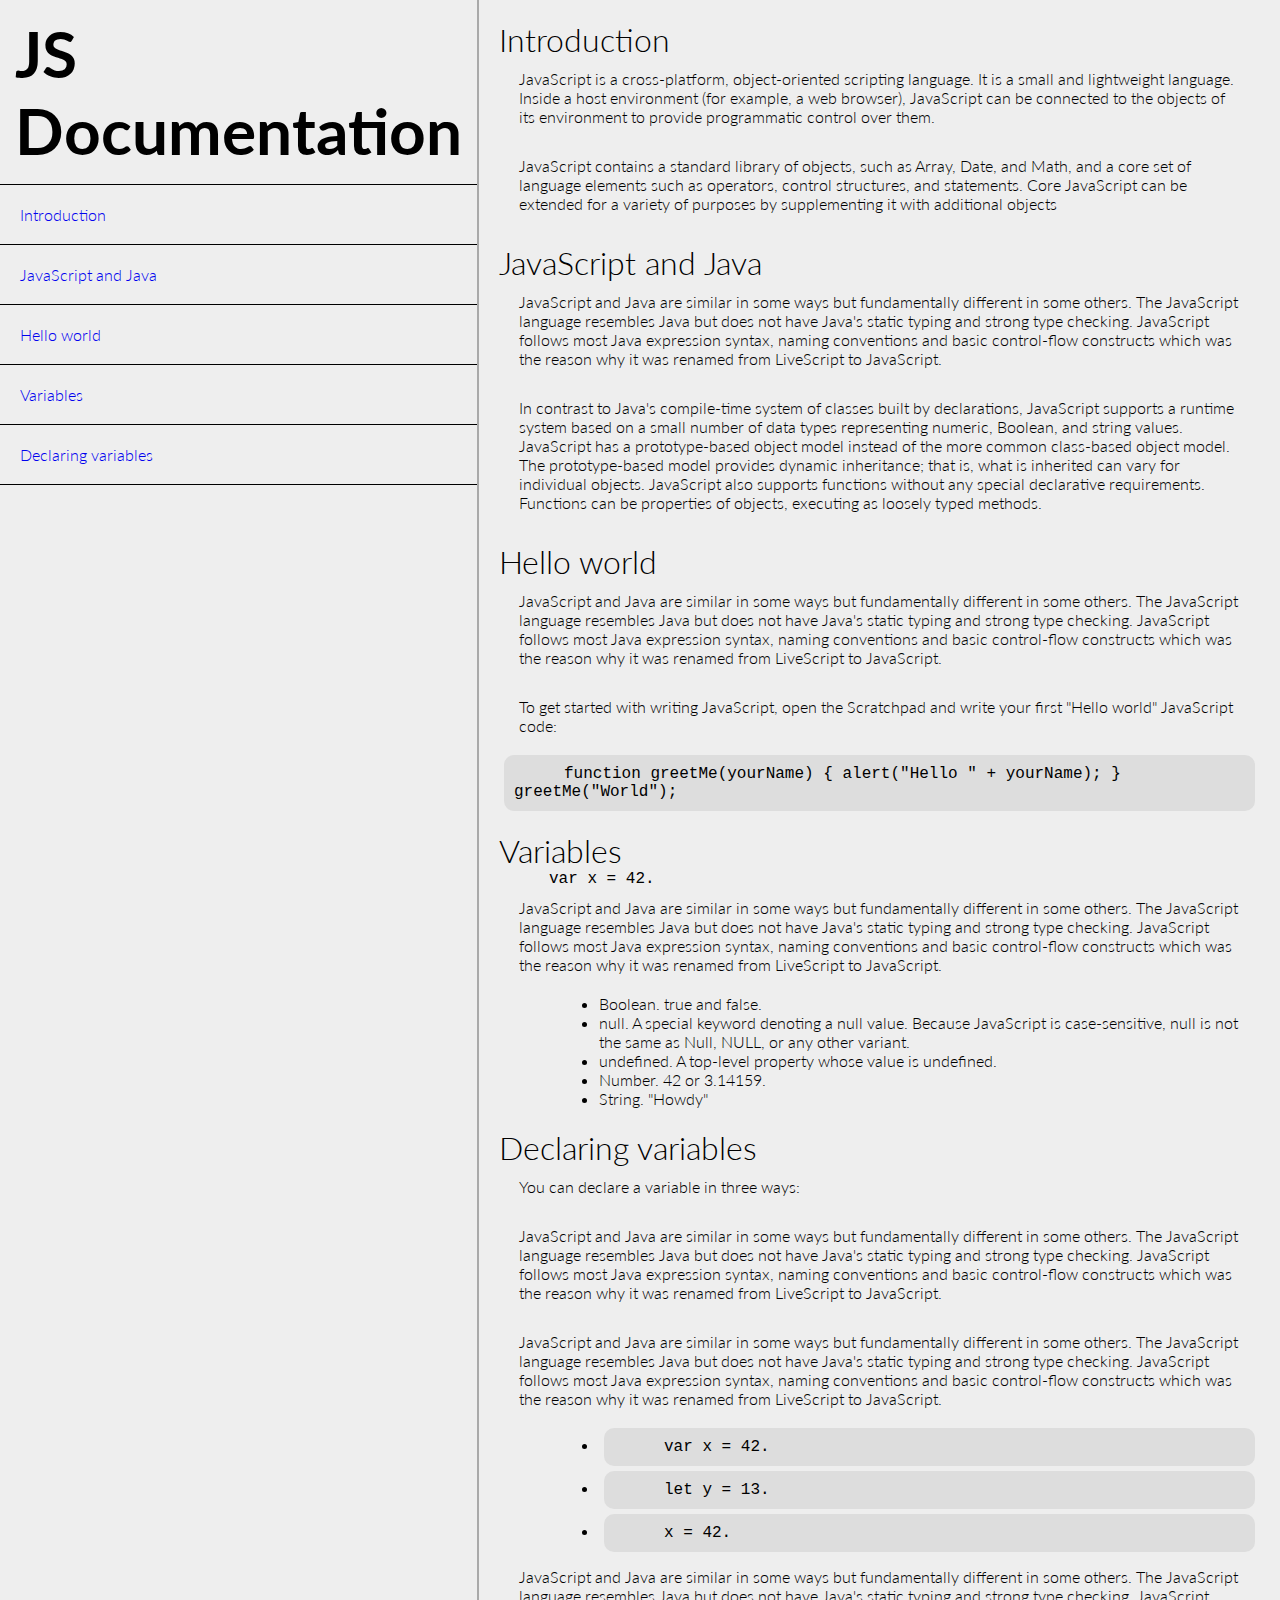
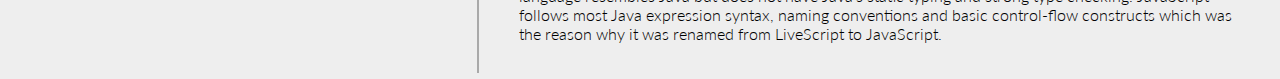
==== documentation-website/index.html @ c8a53429 "renamed all projects" ====
<title>Documentation</title>
<link rel="stylesheet" href="style.css">
<script src="https://cdn.freecodecamp.org/testable-projects-fcc/v1/bundle.js"></script>
<body>
<main id="main-doc">
  <nav id="navbar">
    <header><h1 id="title">JS Documentation</h1></header>
    <ul>
      <li><a href="#Introduction" class="nav-link">Introduction</a></li>
      <li><a href="#JavaScript_and_Java" class="nav-link">JavaScript and Java</a></li>
      <li><a href="#Hello_world" class="nav-link">Hello world</a></li>
      <li><a href="#Variables" class="nav-link">Variables</a></li>
      <li><a href="#Declaring_variables" class="nav-link">Declaring variables</a></li>
    </ul>
  </nav>
  <aside>
  <section class="main-section" id="Introduction">
    <header>Introduction</header>
    <p id="description">
      JavaScript is a cross-platform, object-oriented scripting language. It
      is a small and lightweight language. Inside a host environment (for
      example, a web browser), JavaScript can be connected to the objects of
      its environment to provide programmatic control over them.
    </p>
    <p>
      JavaScript contains a standard library of objects, such as Array,
      Date, and Math, and a core set of language elements such as operators,
      control structures, and statements. Core JavaScript can be extended
      for a variety of purposes by supplementing it with additional objects
    </p>
  </section>
  <section class="main-section" id="JavaScript_and_Java">
    <header>JavaScript and Java</header>
    <p>
      JavaScript and Java are similar in some ways but fundamentally
      different in some others. The JavaScript language resembles Java but
      does not have Java's static typing and strong type checking.
      JavaScript follows most Java expression syntax, naming conventions and
      basic control-flow constructs which was the reason why it was renamed
      from LiveScript to JavaScript.
    </p>
    <p>
      In contrast to Java's compile-time system of classes built by
      declarations, JavaScript supports a runtime system based on a small
      number of data types representing numeric, Boolean, and string values.
      JavaScript has a prototype-based object model instead of the more
      common class-based object model. The prototype-based model provides
      dynamic inheritance; that is, what is inherited can vary for
      individual objects. JavaScript also supports functions without any
      special declarative requirements. Functions can be properties of
      objects, executing as loosely typed methods.
    </p>
  </section>
  <section class="main-section" id="Hello_world">
    <header >Hello world</header>
    <p>
      JavaScript and Java are similar in some ways but fundamentally
      different in some others. The JavaScript language resembles Java but
      does not have Java's static typing and strong type checking.
      JavaScript follows most Java expression syntax, naming conventions and
      basic control-flow constructs which was the reason why it was renamed
      from LiveScript to JavaScript.
    </p>
    <p>
      To get started with writing JavaScript, open the Scratchpad and write
      your first "Hello world" JavaScript code:
    </p>
    <div class="code"><code>function greetMe(yourName) { alert("Hello " + yourName); }
      greetMe("World");</code></div>
    
  </section>
  <section class="main-section" id="Variables">
    <header>Variables</header>
    <code> var x = 42. </code>
    <p>
      JavaScript and Java are similar in some ways but fundamentally
      different in some others. The JavaScript language resembles Java but
      does not have Java's static typing and strong type checking.
      JavaScript follows most Java expression syntax, naming conventions and
      basic control-flow constructs which was the reason why it was renamed
      from LiveScript to JavaScript.
    </p>
    <ul>
      <li>Boolean. true and false.</li>
      <li>
        null. A special keyword denoting a null value. Because JavaScript is
        case-sensitive, null is not the same as Null, NULL, or any other
        variant.
      </li>
      <li>undefined. A top-level property whose value is undefined.</li>
      <li>Number. 42 or 3.14159.</li>
      <li>String. "Howdy"</li>
    </ul>
  </section>
  <section class="main-section" id="Declaring_variables">
    <header>Declaring variables</header>
    <p>You can declare a variable in three ways:</p>
    <p>
      JavaScript and Java are similar in some ways but fundamentally
      different in some others. The JavaScript language resembles Java but
      does not have Java's static typing and strong type checking.
      JavaScript follows most Java expression syntax, naming conventions and
      basic control-flow constructs which was the reason why it was renamed
      from LiveScript to JavaScript.
    </p>
    <p>
      JavaScript and Java are similar in some ways but fundamentally
      different in some others. The JavaScript language resembles Java but
      does not have Java's static typing and strong type checking.
      JavaScript follows most Java expression syntax, naming conventions and
      basic control-flow constructs which was the reason why it was renamed
      from LiveScript to JavaScript.
    </p>
    <ul>
      <li><div class="code"><code>var x = 42.</code></div></li>
      <li><div class="code"><code>let y = 13.</code></div></li>
      <li><div class="code"><code>x = 42.</code></div></li>
    </ul>
    <p>
      JavaScript and Java are similar in some ways but fundamentally
      different in some others. The JavaScript language resembles Java but
      does not have Java's static typing and strong type checking.
      JavaScript follows most Java expression syntax, naming conventions and
      basic control-flow constructs which was the reason why it was renamed
      from LiveScript to JavaScript.
    </p>
  </section>
</aside>
</main>
</body>
---- documentation-website/style.css ----
@import url('https://fonts.googleapis.com/css2?family=Lato:wght@300&display=swap');

* {
  margin: 0;
  padding: 0;
  box-sizing: border-box;
}

html {
  font-size: 16px;
  font-family: Lato, sans-serif;
  font-weight: 300;
}

body {
  background-color: #eeeeee;
}

#main-doc {
  display: flex;
  flex-direction: row;
}

nav {
  /* display: flex;
  flex-direction: column; */
  /* position: absolute; */
  
}
nav header {
  font-size: 2rem;
  font-weight: 600;
  border-bottom: 1px solid black;
  padding: 15px;
  
}

nav ul {
  display: flex;
  flex-direction: column;
}

nav ul li {
  list-style-type: none;
  padding: 20px;
  border-bottom: 1px solid black;

}

nav ul li a {
  text-decoration: none;
}

section {
  margin: 20px;
}

section header {
  font-size: 2rem;
}

@media(max-width: 600px) {
  section header {
    font-size: 1.5rem;
  }
}

section code, p {
  margin-left: 50px;
}

.code {
  padding: 10px;
  margin: 5px;
  border-radius: 10px;
  background-color: #dddddd;
}

aside {
  border-left: 2px solid darkgray;
}

p {
  padding: 10px;
  margin: 0 10px 10px 10px;
}

section ul {
  margin-left : 100px;
}
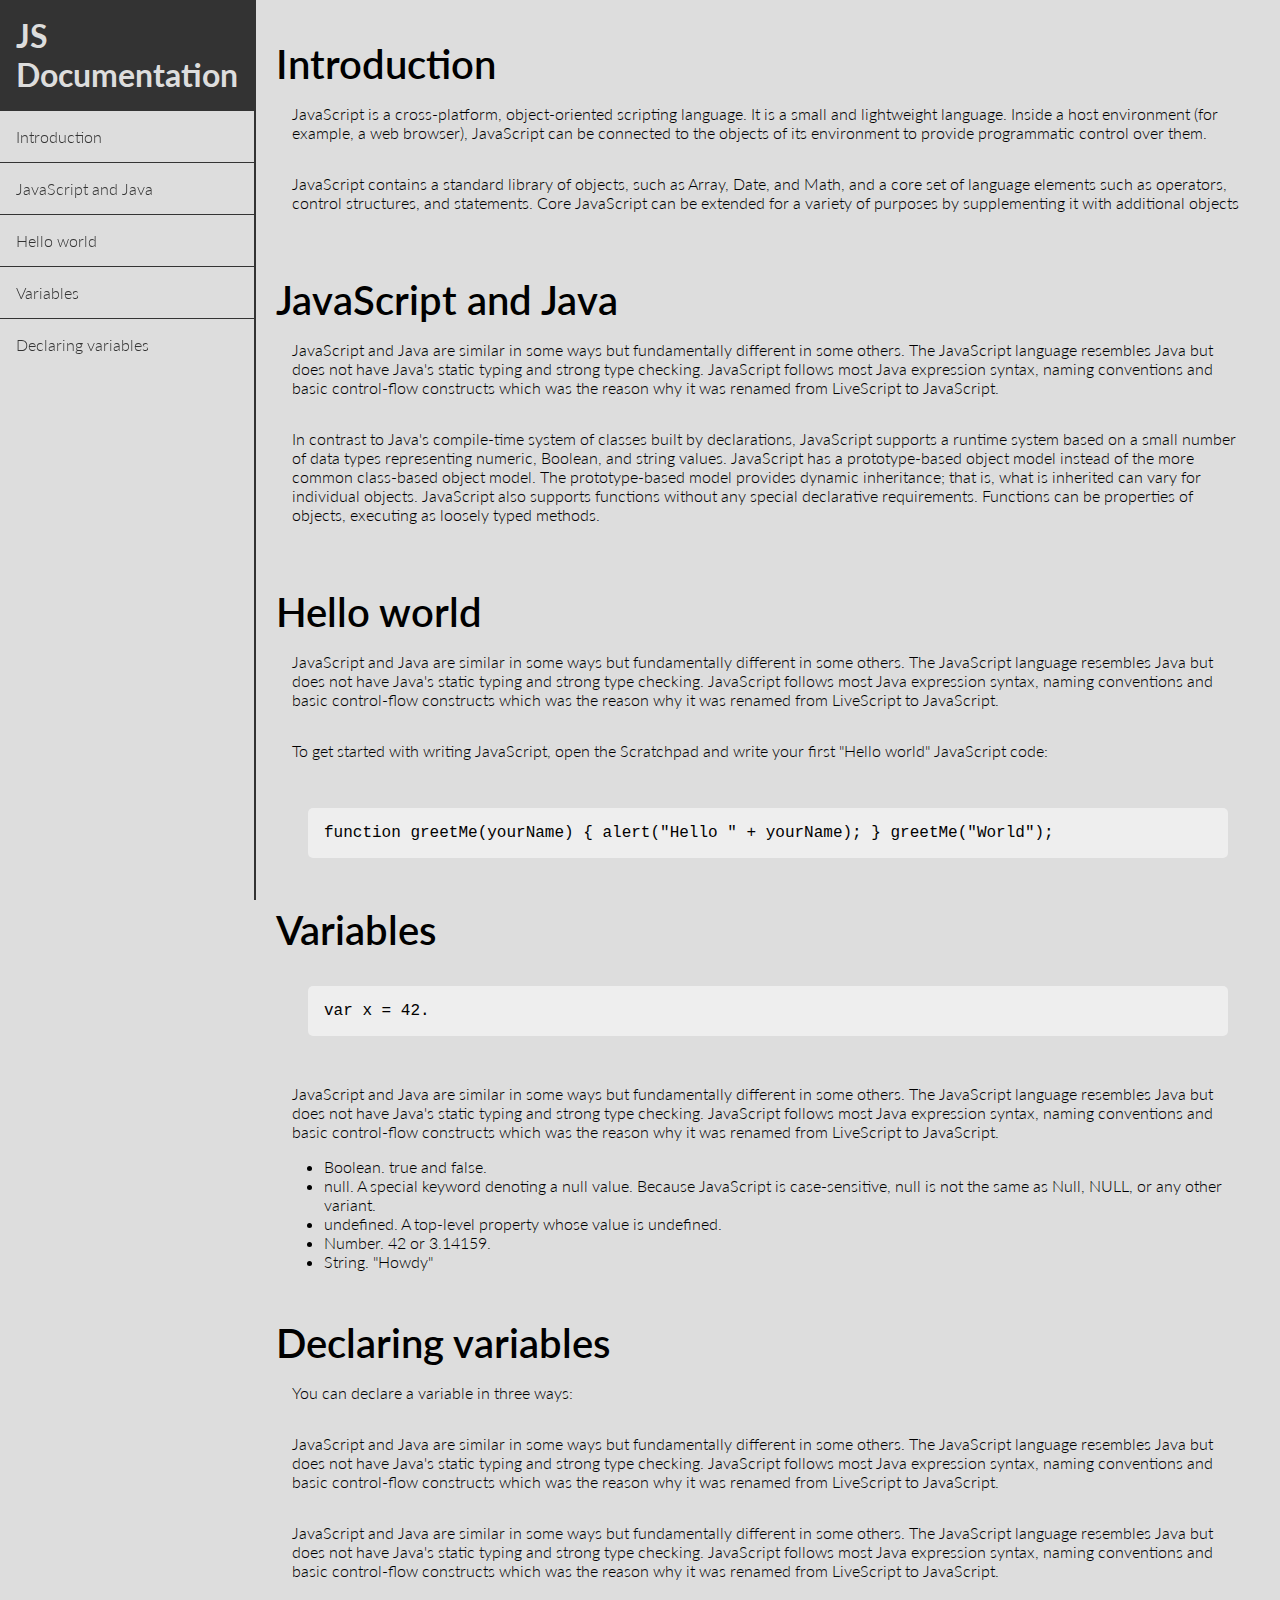
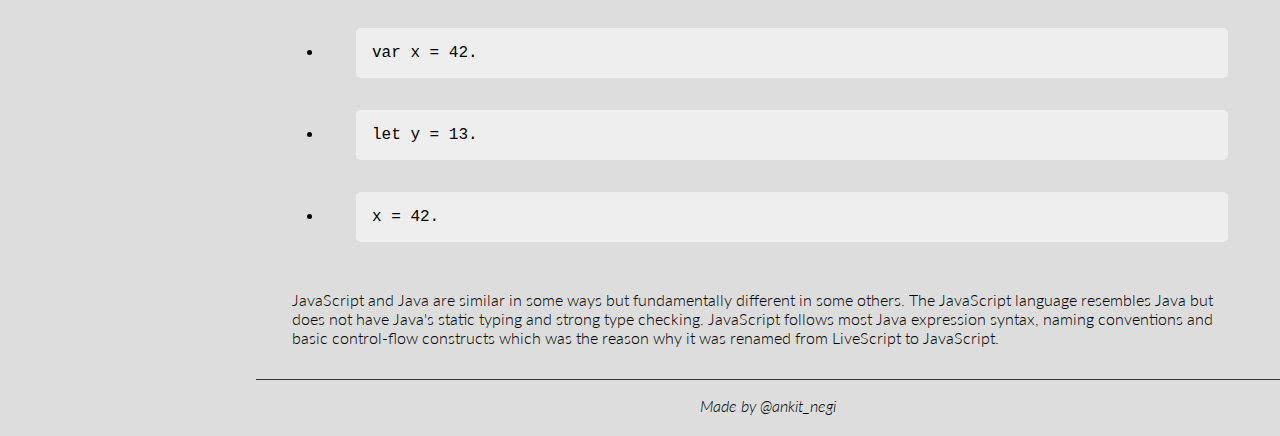
==== commit b96b01e1: "added optimizations in css" ====
--- a/documentation-website/index.html
+++ b/documentation-website/index.html
@@ -125,6 +125,10 @@
       from LiveScript to JavaScript.
     </p>
   </section>
+  <footer>
+    <p>Made by @ankit_negi</p>  
+  </footer>
 </aside>
+
 </main>
 </body>--- a/documentation-website/style.css
+++ b/documentation-website/style.css
@@ -4,8 +4,13 @@
   margin: 0;
   padding: 0;
   box-sizing: border-box;
+  scroll-behavior: smooth;
 }
-
+:root {
+  --primary-color: #dddddd;
+  --secondary-color: #333333;
+  --code-background: #eeeeee;
+}
 html {
   font-size: 16px;
   font-family: Lato, sans-serif;
@@ -13,79 +18,120 @@
 }
 
 body {
-  background-color: #eeeeee;
+  background-color: var(--primary-color);
+}
+#main-doc{
+  position: relative;
 }
 
-#main-doc {
+#navbar {
+  position: fixed;
+  top: 0px;
+  left: 0px;
   display: flex;
-  flex-direction: row;
+  flex-direction: column;
+  width: 20vw;
+  border-right: 2px solid var(--secondary-color);
+  height: 100vh;
 }
 
-nav {
-  /* display: flex;
-  flex-direction: column; */
-  /* position: absolute; */
-  
-}
-nav header {
+#navbar header h1{
   font-size: 2rem;
-  font-weight: 600;
-  border-bottom: 1px solid black;
-  padding: 15px;
-  
+  overflow: hidden;
+  background-color: var(--secondary-color);
+  color: var(--primary-color);
+  padding: 1rem 1rem;
 }
 
-nav ul {
+#navbar ul {
+
   display: flex;
   flex-direction: column;
 }
 
-nav ul li {
+#navbar ul li {
   list-style-type: none;
-  padding: 20px;
-  border-bottom: 1px solid black;
-
 }
 
-nav ul li a {
+#navbar ul li a {
+  color: var(--secondary-color);
+  width: 100%;
   text-decoration: none;
+  padding: 1rem;
+  display: inline-block;
+  border-top: 1px solid var(--secondary-color);
 }
 
-section {
-  margin: 20px;
+#navbar ul li a:hover {
+  background-color: var(--secondary-color);
+  color: var(--primary-color);
+}
+aside {
+  margin-left: 20vw;
+  margin-top: 20px;
+  padding: 20px;
+  position: relative;
 }
 
 section header {
-  font-size: 2rem;
+  font-size: 2.5rem;
+  font-weight: 600;
 }
 
-@media(max-width: 600px) {
-  section header {
-    font-size: 1.5rem;
-  }
+section p {
+  font-size: 1rem;
+  padding: 1rem;
+}
+section ul {
+  margin-bottom: 1rem;
+}
+section ul li {
+  margin-left: 3rem;
 }
 
-section code, p {
-  margin-left: 50px;
+code {
+  display: block;
+  background: var(--code-background);
+  border-radius: 5px;
+  padding: 1rem;
+  margin: 2rem ;
 }
 
-.code {
-  padding: 10px;
-  margin: 5px;
-  border-radius: 10px;
-  background-color: #dddddd;
+footer {
+  position: absolute;
+  bottom: 0px;
+  left:0px; 
+  width: 100%;
 }
 
-aside {
-  border-left: 2px solid darkgray;
+footer p {
+  text-align: center;
+  font-size: 1rem;
+  padding: 1rem;
+  border-top:1px solid var(--secondary-color);
+  width: 100%;
+  font-style: italic;
+}
+section{
+  margin-bottom: 3rem;
 }
 
-p {
-  padding: 10px;
-  margin: 0 10px 10px 10px;
-}
-
-section ul {
-  margin-left : 100px;
-}
-
+@media (max-width: 700px) {
+  #navbar {
+    position: relative;
+    top: 0px;
+    left: 0px;
+    width: 100vw;
+    height: auto;
+  }
+  aside {
+    margin: 5px;
+  }
+  footer {
+    position: absolute;
+    bottom: 0;
+    left:0;
+    margin: 0;
+    padding: 0;
+  }
+}